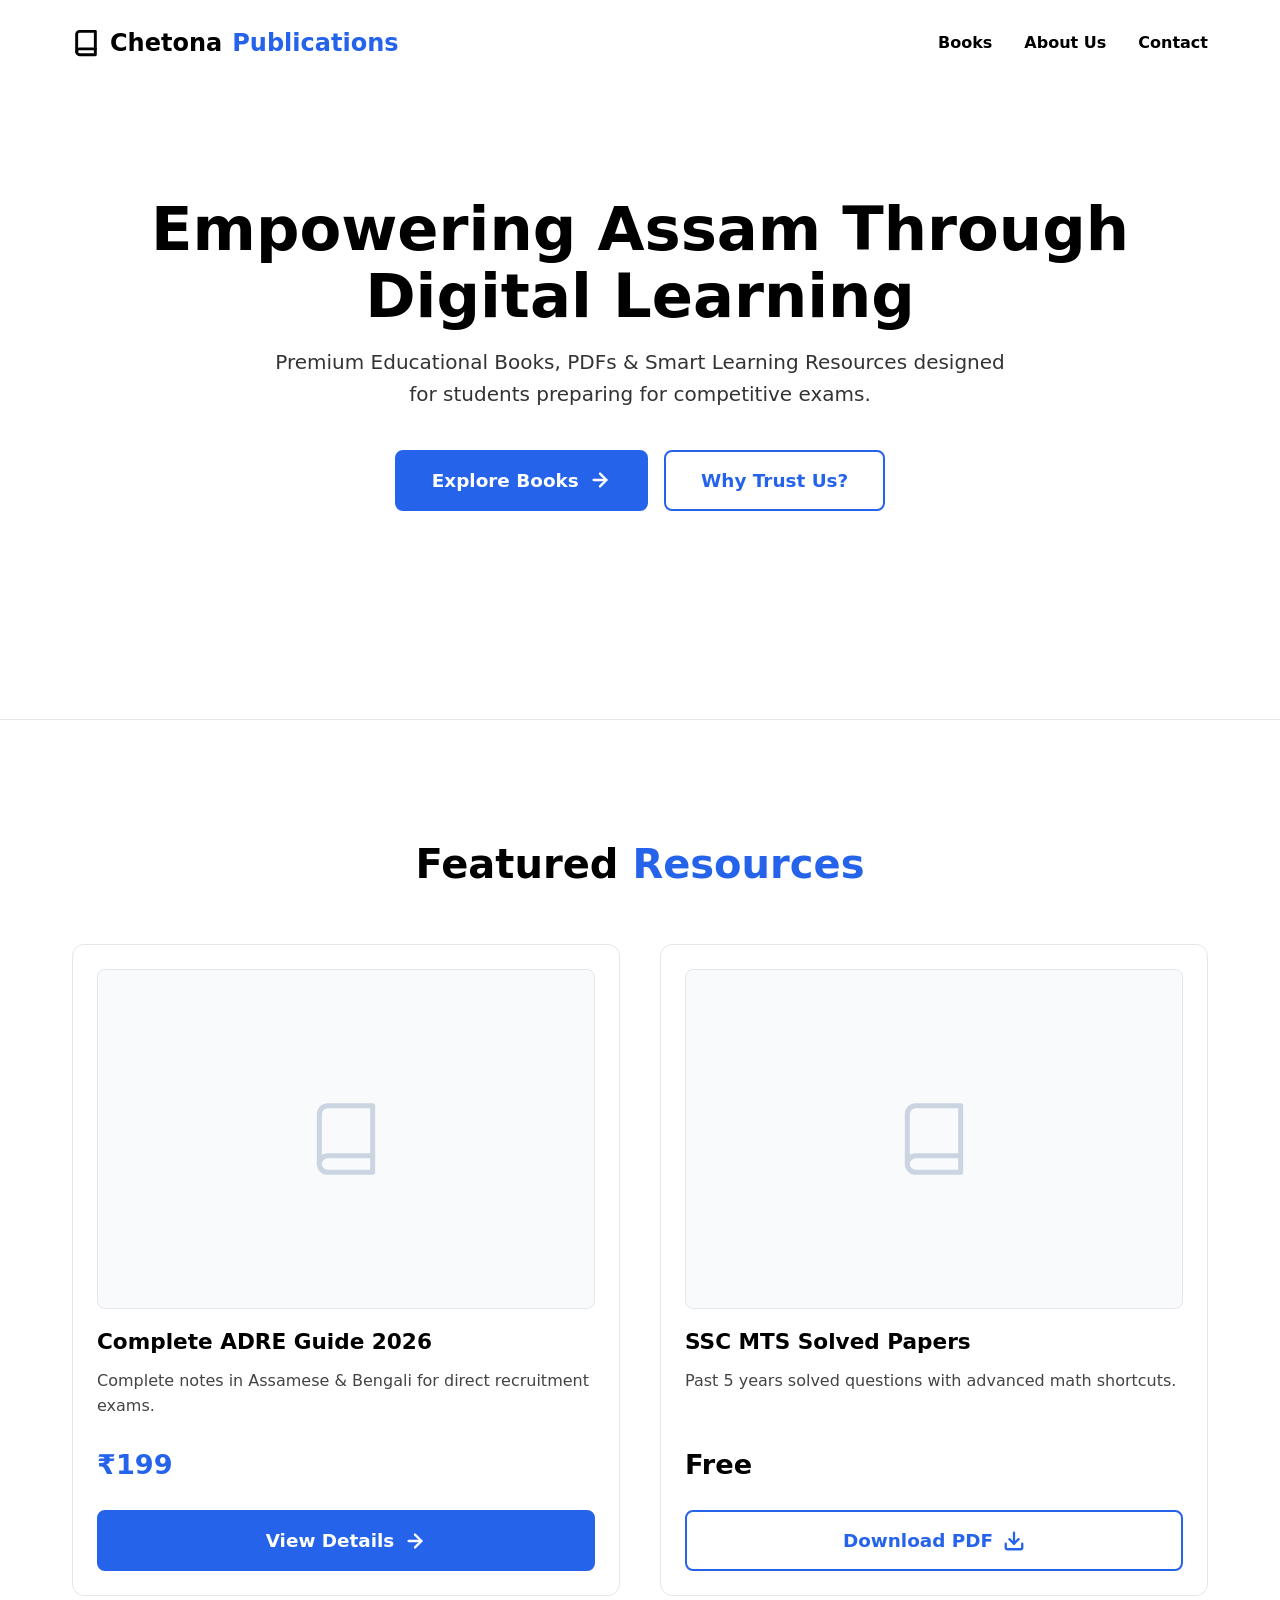
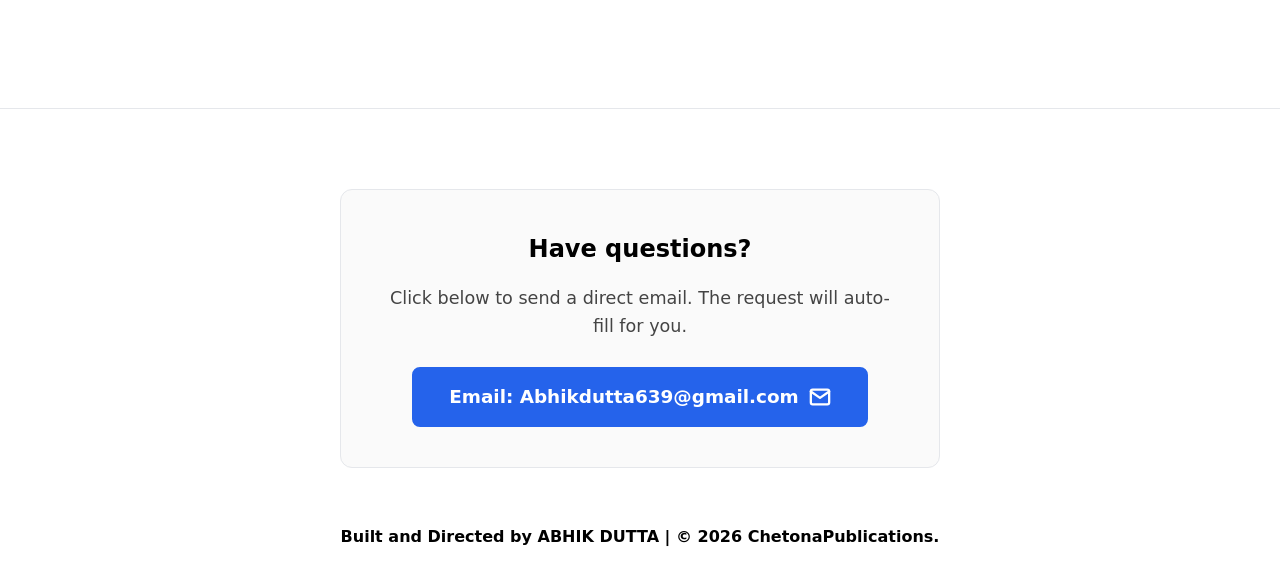
==== index.html @ 7fb5d4db "Update index.html" ====
<!DOCTYPE html>
<html lang="en">
<head>
    <meta charset="UTF-8">
    <meta name="viewport" content="width=device-width, initial-scale=1.0">
    <title>ChetonaPublications</title>
    <link rel="icon" type="image/png" href="Cp.png">
    <style>
        /* === STRICT 3-COLOR SYSTEM === */
        :root {
            --bg: #ffffff;           /* 1. Pure White Background */
            --text: #000000;         /* 2. Solid Black Text */
            --accent: #2563eb;       /* 3. Blue Accent */
            --accent-hover: #1d4ed8; /* Darker Blue for Hover */
        }

        /* === RESET & LAYOUT === */
        * { margin: 0; padding: 0; box-sizing: border-box; font-family: 'Segoe UI', system-ui, sans-serif; }
        body { background-color: var(--bg); color: var(--text); line-height: 1.6; }
        a { text-decoration: none; color: inherit; }
        .container { max-width: 1200px; margin: 0 auto; padding: 0 2rem; }

        /* === TYPOGRAPHY === */
        h1, h2, h3 { font-weight: 900; }
        .title { font-size: 2.5rem; text-align: center; margin-bottom: 3rem; }
        .title span { color: var(--accent); }

        /* === UPGRADED BUTTONS (Clicky & Smooth) === */
        .btn { 
            display: inline-flex; 
            align-items: center; 
            justify-content: center;
            gap: 10px; /* Space between text and SVG */
            padding: 0.85rem 2.2rem; 
            border-radius: 8px; 
            font-size: 1.15rem; /* BIG TEXT */
            font-weight: 800;   /* BOLD TEXT */
            cursor: pointer; 
            transition: all 0.2s cubic-bezier(0.4, 0, 0.2, 1); /* Smooth hover */
            text-align: center; 
            border: 2px solid var(--accent); 
        }
        
        .btn-primary { background-color: var(--accent); color: var(--bg); }
        .btn-primary:hover { background-color: var(--accent-hover); border-color: var(--accent-hover); box-shadow: 0 6px 12px rgba(37, 99, 235, 0.2); }
        
        .btn-outline { background-color: transparent; color: var(--accent); }
        .btn-outline:hover { background-color: var(--accent); color: var(--bg); box-shadow: 0 6px 12px rgba(37, 99, 235, 0.2); }

        /* The "Clicky" Effect - Button presses down when clicked */
        .btn:active { transform: scale(0.95); box-shadow: none; }

        /* Button SVGs */
        .btn svg { width: 22px; height: 22px; stroke: currentColor; fill: none; stroke-width: 2.5; stroke-linecap: round; stroke-linejoin: round; transition: transform 0.2s; }
        .btn:hover svg { transform: translateX(3px); } /* Tiny arrow bump on hover */

        /* === NAVBAR === */
        nav { position: fixed; width: 100%; top: 0; background: var(--bg); padding: 1.5rem 0; z-index: 100; transition: 0.3s; border-bottom: 1px solid transparent; }
        nav.scrolled { padding: 1rem 0; border-bottom: 1px solid #e5e7eb; }
        .nav-content { display: flex; justify-content: space-between; align-items: center; }
        .logo { font-size: 1.5rem; font-weight: 900; display: flex; align-items: center; gap: 10px; }
        .logo span { color: var(--accent); }
        .nav-links { display: flex; gap: 2rem; font-weight: 700; }
        .nav-links a:hover { color: var(--accent); }

        /* === SECTIONS === */
        section { padding: 7rem 0; }
        .hero { min-height: 80vh; display: flex; flex-direction: column; justify-content: center; text-align: center; border-bottom: 1px solid #e5e7eb; padding-top: 100px; }
        .hero h1 { font-size: 3.8rem; margin-bottom: 1rem; line-height: 1.1; }
        .hero p { font-size: 1.25rem; font-weight: 500; margin-bottom: 2.5rem; max-width: 750px; margin-inline: auto; color: #333; }

        /* === BOOKSTORE GRID & SMART COVERS === */
        .grid { display: grid; grid-template-columns: repeat(auto-fit, minmax(300px, 1fr)); gap: 2.5rem; }
        .book-card { border: 1px solid #e5e7eb; border-radius: 12px; padding: 1.5rem; text-align: left; transition: all 0.3s ease; display: flex; flex-direction: column; background: var(--bg);}
        .book-card:hover { border-color: var(--accent); transform: translateY(-6px); box-shadow: 0 12px 24px rgba(0,0,0,0.08); }
        
        .book-card h3 { font-size: 1.35rem; margin-top: 1rem; }
        .book-card p { font-size: 1rem; color: #444; font-weight: 500; margin-top: 0.5rem; flex-grow: 1; }
        .price { font-size: 1.7rem; font-weight: 900; margin: 1.5rem 0; color: var(--accent); }

        /* Smart Cover Box Logic */
        .cover-box { 
            height: 340px; 
            background: #f8fafc; 
            border: 1px solid #e5e7eb;
            border-radius: 8px; 
            position: relative; /* Crucial for overlapping */
            display: flex; 
            align-items: center; 
            justify-content: center; 
            overflow: hidden; 
        }
        /* The SVG placeholder sits permanently in the background */
        .fallback-svg { width: 80px; height: 80px; stroke: #cbd5e1; fill: none; stroke-width: 1.5; stroke-linecap: round; stroke-linejoin: round; }
        /* The actual image sits on top. If it errors out, the JS inline completely hides it, revealing the SVG */
        .cover-box img { 
            position: absolute; 
            top: 0; left: 0; 
            width: 100%; height: 100%; 
            object-fit: cover; 
            z-index: 2; 
        }

        /* === FOOTER / CONTACT === */
        footer { border-top: 1px solid #e5e7eb; padding: 5rem 0 2rem; text-align: center; }
        .contact-box { max-width: 600px; margin: 0 auto 3.5rem; padding: 2.5rem; border: 1px solid #e5e7eb; border-radius: 12px; background: #fafafa;}
        
        @media (max-width: 768px) {
            .nav-links { display: none; }
            .hero h1 { font-size: 2.8rem; }
            .cover-box { height: 280px; }
        }
    </style>
</head>
<body>

    <!-- NAVBAR -->
    <nav id="navbar">
        <div class="container nav-content">
            <a href="index.html" class="logo">
                <!-- SVG Logo -->
                <svg viewBox="0 0 24 24" fill="none" stroke="currentColor" stroke-width="2.5" stroke-linecap="round" stroke-linejoin="round" style="width: 28px; height: 28px;">
                    <path d="M4 19.5A2.5 2.5 0 0 1 6.5 17H20"/>
                    <path d="M6.5 2H20v20H6.5A2.5 2.5 0 0 1 4 19.5v-15A2.5 2.5 0 0 1 6.5 2z"/>
                </svg>
                Chetona<span>Publications</span>
            </a>
            <div class="nav-links">
                <a href="#books">Books</a>
                <a href="about.html">About Us</a>
                <a href="#contact">Contact</a>
            </div>
        </div>
    </nav>

    <!-- HERO SECTION -->
    <section class="hero">
        <div class="container">
            <h1>Empowering Assam Through <span>Digital Learning</span></h1>
            <p>Premium Educational Books, PDFs & Smart Learning Resources designed for students preparing for competitive exams.</p>
            <div style="display: flex; gap: 1rem; justify-content: center; flex-wrap: wrap;">
                <a href="#books" class="btn btn-primary">
                    Explore Books
                    <svg viewBox="0 0 24 24"><line x1="5" y1="12" x2="19" y2="12"/><polyline points="12 5 19 12 12 19"/></svg>
                </a>
                <a href="about.html" class="btn btn-outline">
                    Why Trust Us?
                </a>
            </div>
        </div>
    </section>

    <!-- BOOKSTORE SECTION -->
    <section id="books">
        <div class="container">
            <h2 class="title">Featured <span>Resources</span></h2>
            <div class="grid">
                
                <!-- ========================================== -->
                <!-- START: BOOK CARD 1 (PAID BOOK)             -->
                <!-- ========================================== -->
                <div class="book-card">
                    <!-- SMART COVER BOX -->
                    <div class="cover-box">
                        <!-- Fallback SVG (Always stays in background) -->
                        <svg class="fallback-svg" viewBox="0 0 24 24">
                            <path d="M4 19.5A2.5 2.5 0 0 1 6.5 17H20"/>
                            <path d="M6.5 2H20v20H6.5A2.5 2.5 0 0 1 4 19.5v-15A2.5 2.5 0 0 1 6.5 2z"/>
                        </svg>
                        <!-- Actual Image (If book1.jpg is missing, 'onerror' hides the img tag instantly) -->
                        <img src="book1.jpg" alt="ADRE Guide Cover" onerror="this.style.display='none'">
                    </div>
                    
                    <h3>Complete ADRE Guide 2026</h3>
                    <p>Complete notes in Assamese & Bengali for direct recruitment exams.</p>
                    <div class="price">₹199</div>
                    
                    <a href="book1.html" class="btn btn-primary" style="width: 100%;">
                        View Details
                        <svg viewBox="0 0 24 24"><line x1="5" y1="12" x2="19" y2="12"/><polyline points="12 5 19 12 12 19"/></svg>
                    </a>
                </div>
                <!-- END: BOOK CARD 1 -->
                <!-- ========================================== -->

                <!-- ========================================== -->
                <!-- START: BOOK CARD 2 (FREE BOOK)             -->
                <!-- ========================================== -->
                <div class="book-card">
                    <!-- SMART COVER BOX -->
                    <div class="cover-box">
                        <!-- Fallback SVG -->
                        <svg class="fallback-svg" viewBox="0 0 24 24">
                            <path d="M4 19.5A2.5 2.5 0 0 1 6.5 17H20"/>
                            <path d="M6.5 2H20v20H6.5A2.5 2.5 0 0 1 4 19.5v-15A2.5 2.5 0 0 1 6.5 2z"/>
                        </svg>
                        <!-- Actual Image -->
                        <img src="book2.jpg" alt="SSC MTS Cover" onerror="this.style.display='none'">
                    </div>
                    
                    <h3>SSC MTS Solved Papers</h3>
                    <p>Past 5 years solved questions with advanced math shortcuts.</p>
                    <div class="price" style="color: var(--text);">Free</div>
                    
                    <a href="my-free-book.pdf" download class="btn btn-outline" style="width: 100%;">
                        Download PDF
                        <!-- Download Arrow SVG -->
                        <svg viewBox="0 0 24 24"><path d="M21 15v4a2 2 0 0 1-2 2H5a2 2 0 0 1-2-2v-4"/><polyline points="7 10 12 15 17 10"/><line x1="12" y1="15" x2="12" y2="3"/></svg>
                    </a>
                </div>
                <!-- END: BOOK CARD 2 -->
                <!-- ========================================== -->

            </div>
        </div>
    </section>

    <!-- FOOTER & CONTACT SECTION -->
    <footer id="contact">
        <div class="container">
            <div class="contact-box">
                <h2>Have questions?</h2>
                <p style="margin: 1rem 0; font-size: 1.1rem; color: #444;">Click below to send a direct email. The request will auto-fill for you.</p>
                <a href="mailto:Abhikdutta639@gmail.com?subject=Book%20Inquiry%20-%20ChetonaPublications&body=Hello%20Abhik%20Dutta,%0D%0A%0D%0AI%20am%20reaching%20out%20regarding%20your%20educational%20books.%0D%0A%0D%0AMy%20question%20is:%20" class="btn btn-primary" style="margin-top: 10px;">
                    Email: Abhikdutta639@gmail.com
                    <!-- Mail SVG -->
                    <svg viewBox="0 0 24 24"><path d="M4 4h16c1.1 0 2 .9 2 2v12c0 1.1-.9 2-2 2H4c-1.1 0-2-.9-2-2V6c0-1.1.9-2 2-2z"/><polyline points="22,6 12,13 2,6"/></svg>
                </a>
            </div>
            <p style="font-weight: 700;">Built and Directed by ABHIK DUTTA | &copy; 2026 ChetonaPublications.</p>
        </div>
    </footer>

    <!-- LIGHTWEIGHT SCRIPT -->
    <script>
        // Smooth Navbar Shadow on Scroll
        window.addEventListener('scroll', () => {
            document.getElementById('navbar').classList.toggle('scrolled', window.scrollY > 10);
        });

        // Smooth Scroll for Internal Anchor Links (e.g., #books, #contact)
        document.querySelectorAll('a[href^="#"]').forEach(anchor => {
            anchor.addEventListener('click', function (e) {
                e.preventDefault();
                const target = document.querySelector(this.getAttribute('href'));
                if(target) {
                    target.scrollIntoView({ behavior: 'smooth' });
                }
            });
        });
    </script>
</body>
</html>
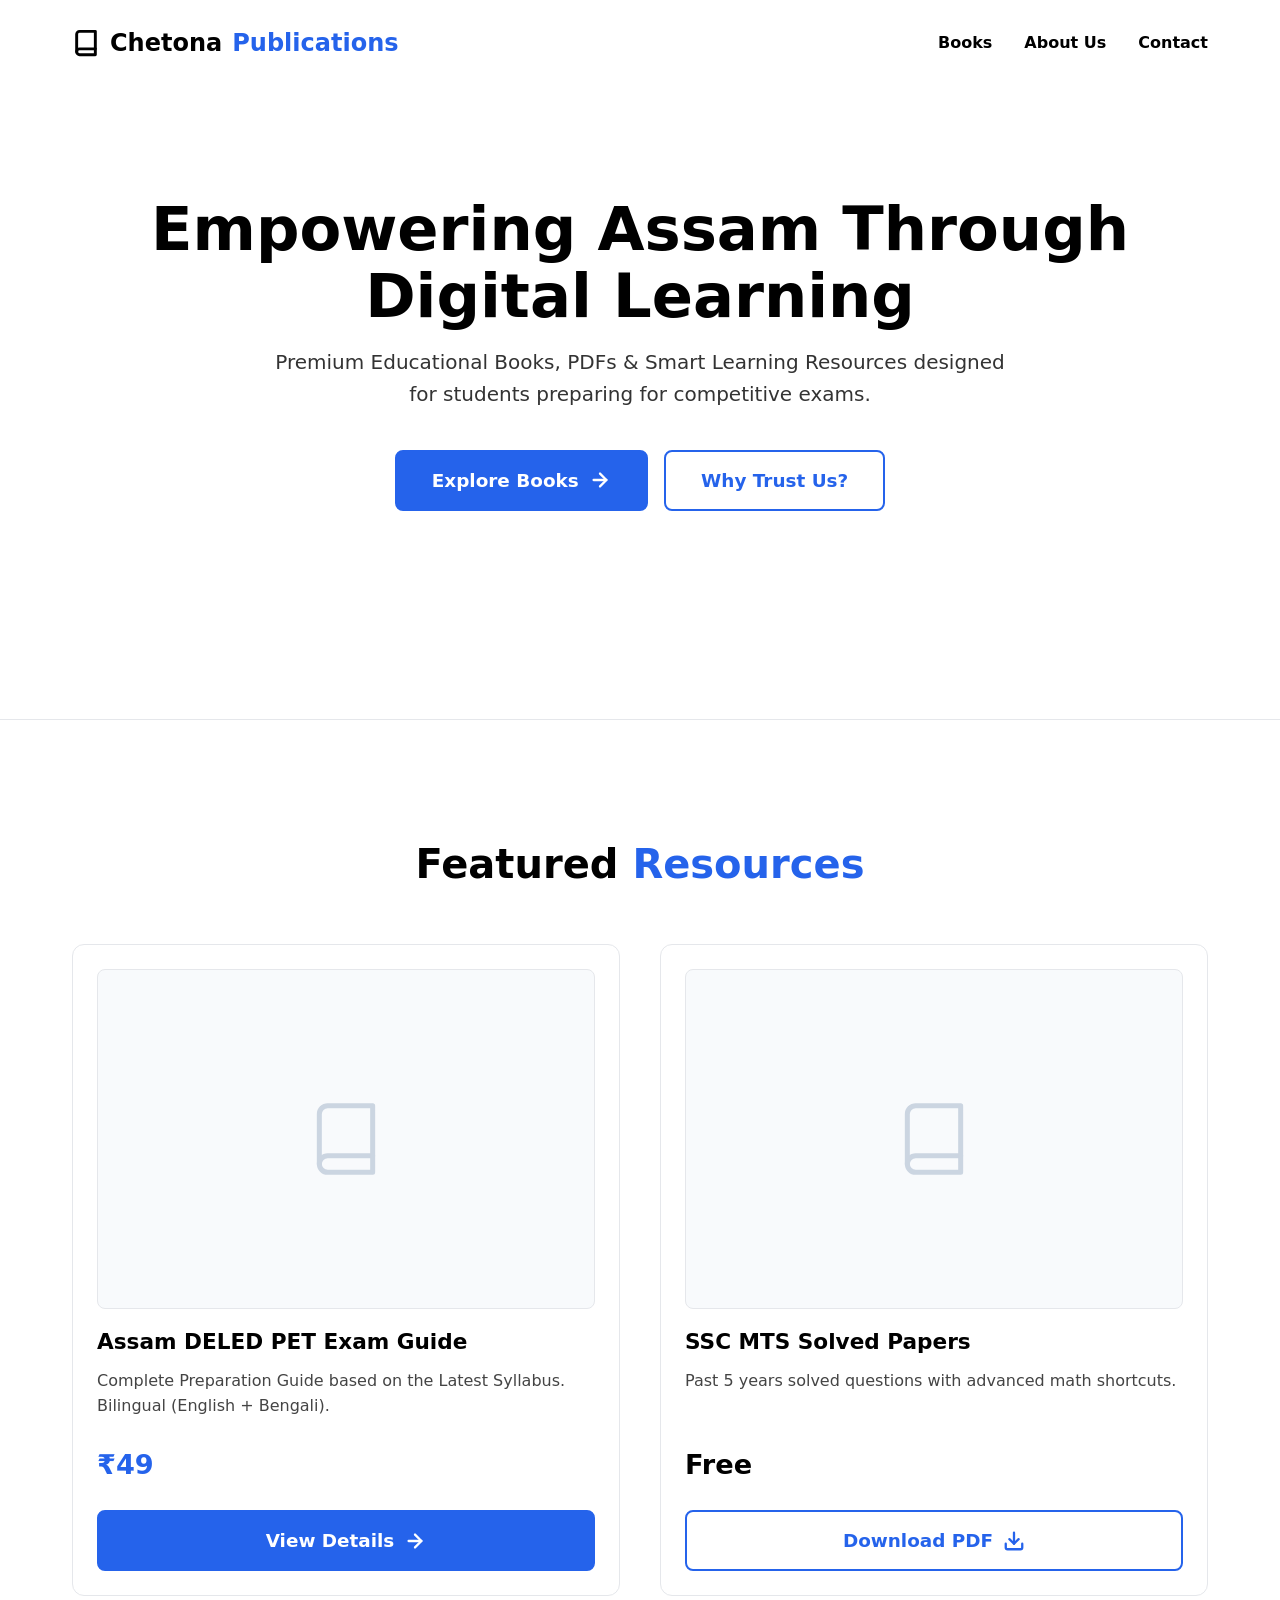
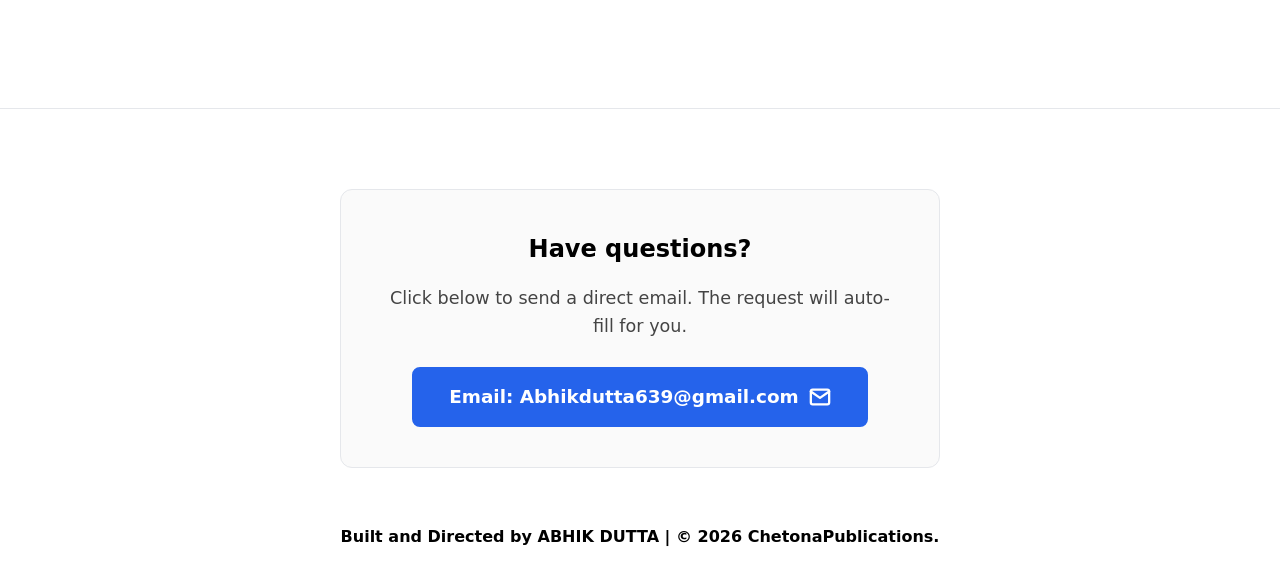
==== commit a2473590: "Update index.html" ====
--- a/index.html
+++ b/index.html
@@ -16,8 +16,18 @@
 
         /* === RESET & LAYOUT === */
         * { margin: 0; padding: 0; box-sizing: border-box; font-family: 'Segoe UI', system-ui, sans-serif; }
-        body { background-color: var(--bg); color: var(--text); line-height: 1.6; }
-        a { text-decoration: none; color: inherit; }
+        
+        /* IMPROVEMENT 1: Prevent text selection/copying across the site */
+        body { 
+            background-color: var(--bg); 
+            color: var(--text); 
+            line-height: 1.6; 
+            -webkit-user-select: none; /* Safari */
+            -ms-user-select: none; /* IE 10 and IE 11 */
+            user-select: none; /* Standard syntax */
+        }
+        
+        a { text-decoration: none; color: inherit; display: block; }
         .container { max-width: 1200px; margin: 0 auto; padding: 0 2rem; }
 
         /* === TYPOGRAPHY === */
@@ -61,6 +71,7 @@
         .logo { font-size: 1.5rem; font-weight: 900; display: flex; align-items: center; gap: 10px; }
         .logo span { color: var(--accent); }
         .nav-links { display: flex; gap: 2rem; font-weight: 700; }
+        .nav-links a { display: inline; } /* Keep navbar links inline */
         .nav-links a:hover { color: var(--accent); }
 
         /* === SECTIONS === */
@@ -71,7 +82,20 @@
 
         /* === BOOKSTORE GRID & SMART COVERS === */
         .grid { display: grid; grid-template-columns: repeat(auto-fit, minmax(300px, 1fr)); gap: 2.5rem; }
-        .book-card { border: 1px solid #e5e7eb; border-radius: 12px; padding: 1.5rem; text-align: left; transition: all 0.3s ease; display: flex; flex-direction: column; background: var(--bg);}
+        
+        /* IMPROVEMENT 2: Make the whole card act like a button */
+        .book-card { 
+            border: 1px solid #e5e7eb; 
+            border-radius: 12px; 
+            padding: 1.5rem; 
+            text-align: left; 
+            transition: all 0.3s ease; 
+            display: flex; 
+            flex-direction: column; 
+            background: var(--bg);
+            cursor: pointer;
+            height: 100%; /* Ensure cards stretch equally */
+        }
         .book-card:hover { border-color: var(--accent); transform: translateY(-6px); box-shadow: 0 12px 24px rgba(0,0,0,0.08); }
         
         .book-card h3 { font-size: 1.35rem; margin-top: 1rem; }
@@ -92,13 +116,15 @@
         }
         /* The SVG placeholder sits permanently in the background */
         .fallback-svg { width: 80px; height: 80px; stroke: #cbd5e1; fill: none; stroke-width: 1.5; stroke-linecap: round; stroke-linejoin: round; }
-        /* The actual image sits on top. If it errors out, the JS inline completely hides it, revealing the SVG */
+        
+        /* IMPROVEMENT 3: Force fit book cover (object-fit contain + padding) */
         .cover-box img { 
             position: absolute; 
             top: 0; left: 0; 
             width: 100%; height: 100%; 
-            object-fit: cover; 
-            z-index: 2; 
+            object-fit: contain; 
+            z-index: 2;
+            padding: 1.5rem; 
         }
 
         /* === FOOTER / CONTACT === */
@@ -114,11 +140,9 @@
 </head>
 <body>
 
-    <!-- NAVBAR -->
     <nav id="navbar">
         <div class="container nav-content">
-            <a href="index.html" class="logo">
-                <!-- SVG Logo -->
+            <a href="index.html" class="logo" style="display: inline-flex;">
                 <svg viewBox="0 0 24 24" fill="none" stroke="currentColor" stroke-width="2.5" stroke-linecap="round" stroke-linejoin="round" style="width: 28px; height: 28px;">
                     <path d="M4 19.5A2.5 2.5 0 0 1 6.5 17H20"/>
                     <path d="M6.5 2H20v20H6.5A2.5 2.5 0 0 1 4 19.5v-15A2.5 2.5 0 0 1 6.5 2z"/>
@@ -133,68 +157,51 @@
         </div>
     </nav>
 
-    <!-- HERO SECTION -->
     <section class="hero">
         <div class="container">
             <h1>Empowering Assam Through <span>Digital Learning</span></h1>
             <p>Premium Educational Books, PDFs & Smart Learning Resources designed for students preparing for competitive exams.</p>
             <div style="display: flex; gap: 1rem; justify-content: center; flex-wrap: wrap;">
-                <a href="#books" class="btn btn-primary">
+                <a href="#books" class="btn btn-primary" style="display: inline-flex;">
                     Explore Books
                     <svg viewBox="0 0 24 24"><line x1="5" y1="12" x2="19" y2="12"/><polyline points="12 5 19 12 12 19"/></svg>
                 </a>
-                <a href="about.html" class="btn btn-outline">
+                <a href="about.html" class="btn btn-outline" style="display: inline-flex;">
                     Why Trust Us?
                 </a>
             </div>
         </div>
     </section>
 
-    <!-- BOOKSTORE SECTION -->
     <section id="books">
         <div class="container">
             <h2 class="title">Featured <span>Resources</span></h2>
             <div class="grid">
                 
-                <!-- ========================================== -->
-                <!-- START: BOOK CARD 1 (PAID BOOK)             -->
-                <!-- ========================================== -->
-                <div class="book-card">
-                    <!-- SMART COVER BOX -->
+                <a href="book1.html" class="book-card">
                     <div class="cover-box">
-                        <!-- Fallback SVG (Always stays in background) -->
                         <svg class="fallback-svg" viewBox="0 0 24 24">
                             <path d="M4 19.5A2.5 2.5 0 0 1 6.5 17H20"/>
                             <path d="M6.5 2H20v20H6.5A2.5 2.5 0 0 1 4 19.5v-15A2.5 2.5 0 0 1 6.5 2z"/>
                         </svg>
-                        <!-- Actual Image (If book1.jpg is missing, 'onerror' hides the img tag instantly) -->
-                        <img src="book1.jpg" alt="ADRE Guide Cover" onerror="this.style.display='none'">
-                    </div>
-                    
-                    <h3>Complete ADRE Guide 2026</h3>
-                    <p>Complete notes in Assamese & Bengali for direct recruitment exams.</p>
-                    <div class="price">₹199</div>
-                    
-                    <a href="book1.html" class="btn btn-primary" style="width: 100%;">
+                        <img src="ChatGPT Image May 28, 2026, 11_32_26 AM.png" alt="DELED PET Guide Cover" onerror="this.style.display='none'">
+                    </div>
+                    
+                    <h3>Assam DELED PET Exam Guide</h3>
+                    <p>Complete Preparation Guide based on the Latest Syllabus. Bilingual (English + Bengali).</p>
+                    <div class="price">₹49</div>
+                    
+                    <div class="btn btn-primary" style="width: 100%;">
                         View Details
                         <svg viewBox="0 0 24 24"><line x1="5" y1="12" x2="19" y2="12"/><polyline points="12 5 19 12 12 19"/></svg>
-                    </a>
-                </div>
-                <!-- END: BOOK CARD 1 -->
-                <!-- ========================================== -->
-
-                <!-- ========================================== -->
-                <!-- START: BOOK CARD 2 (FREE BOOK)             -->
-                <!-- ========================================== -->
-                <div class="book-card">
-                    <!-- SMART COVER BOX -->
+                    </div>
+                </a>
+                <a href="my-free-book.pdf" download class="book-card">
                     <div class="cover-box">
-                        <!-- Fallback SVG -->
                         <svg class="fallback-svg" viewBox="0 0 24 24">
                             <path d="M4 19.5A2.5 2.5 0 0 1 6.5 17H20"/>
                             <path d="M6.5 2H20v20H6.5A2.5 2.5 0 0 1 4 19.5v-15A2.5 2.5 0 0 1 6.5 2z"/>
                         </svg>
-                        <!-- Actual Image -->
                         <img src="book2.jpg" alt="SSC MTS Cover" onerror="this.style.display='none'">
                     </div>
                     
@@ -202,28 +209,22 @@
                     <p>Past 5 years solved questions with advanced math shortcuts.</p>
                     <div class="price" style="color: var(--text);">Free</div>
                     
-                    <a href="my-free-book.pdf" download class="btn btn-outline" style="width: 100%;">
+                    <div class="btn btn-outline" style="width: 100%;">
                         Download PDF
-                        <!-- Download Arrow SVG -->
                         <svg viewBox="0 0 24 24"><path d="M21 15v4a2 2 0 0 1-2 2H5a2 2 0 0 1-2-2v-4"/><polyline points="7 10 12 15 17 10"/><line x1="12" y1="15" x2="12" y2="3"/></svg>
-                    </a>
+                    </div>
+                </a>
                 </div>
-                <!-- END: BOOK CARD 2 -->
-                <!-- ========================================== -->
-
-            </div>
         </div>
     </section>
 
-    <!-- FOOTER & CONTACT SECTION -->
     <footer id="contact">
         <div class="container">
             <div class="contact-box">
                 <h2>Have questions?</h2>
                 <p style="margin: 1rem 0; font-size: 1.1rem; color: #444;">Click below to send a direct email. The request will auto-fill for you.</p>
-                <a href="mailto:Abhikdutta639@gmail.com?subject=Book%20Inquiry%20-%20ChetonaPublications&body=Hello%20Abhik%20Dutta,%0D%0A%0D%0AI%20am%20reaching%20out%20regarding%20your%20educational%20books.%0D%0A%0D%0AMy%20question%20is:%20" class="btn btn-primary" style="margin-top: 10px;">
+                <a href="mailto:Abhikdutta639@gmail.com?subject=Book%20Inquiry%20-%20ChetonaPublications&body=Hello%20Abhik%20Dutta,%0D%0A%0D%0AI%20am%20reaching%20out%20regarding%20your%20educational%20books.%0D%0A%0D%0AMy%20question%20is:%20" class="btn btn-primary" style="margin-top: 10px; display: inline-flex;">
                     Email: Abhikdutta639@gmail.com
-                    <!-- Mail SVG -->
                     <svg viewBox="0 0 24 24"><path d="M4 4h16c1.1 0 2 .9 2 2v12c0 1.1-.9 2-2 2H4c-1.1 0-2-.9-2-2V6c0-1.1.9-2 2-2z"/><polyline points="22,6 12,13 2,6"/></svg>
                 </a>
             </div>
@@ -231,7 +232,6 @@
         </div>
     </footer>
 
-    <!-- LIGHTWEIGHT SCRIPT -->
     <script>
         // Smooth Navbar Shadow on Scroll
         window.addEventListener('scroll', () => {
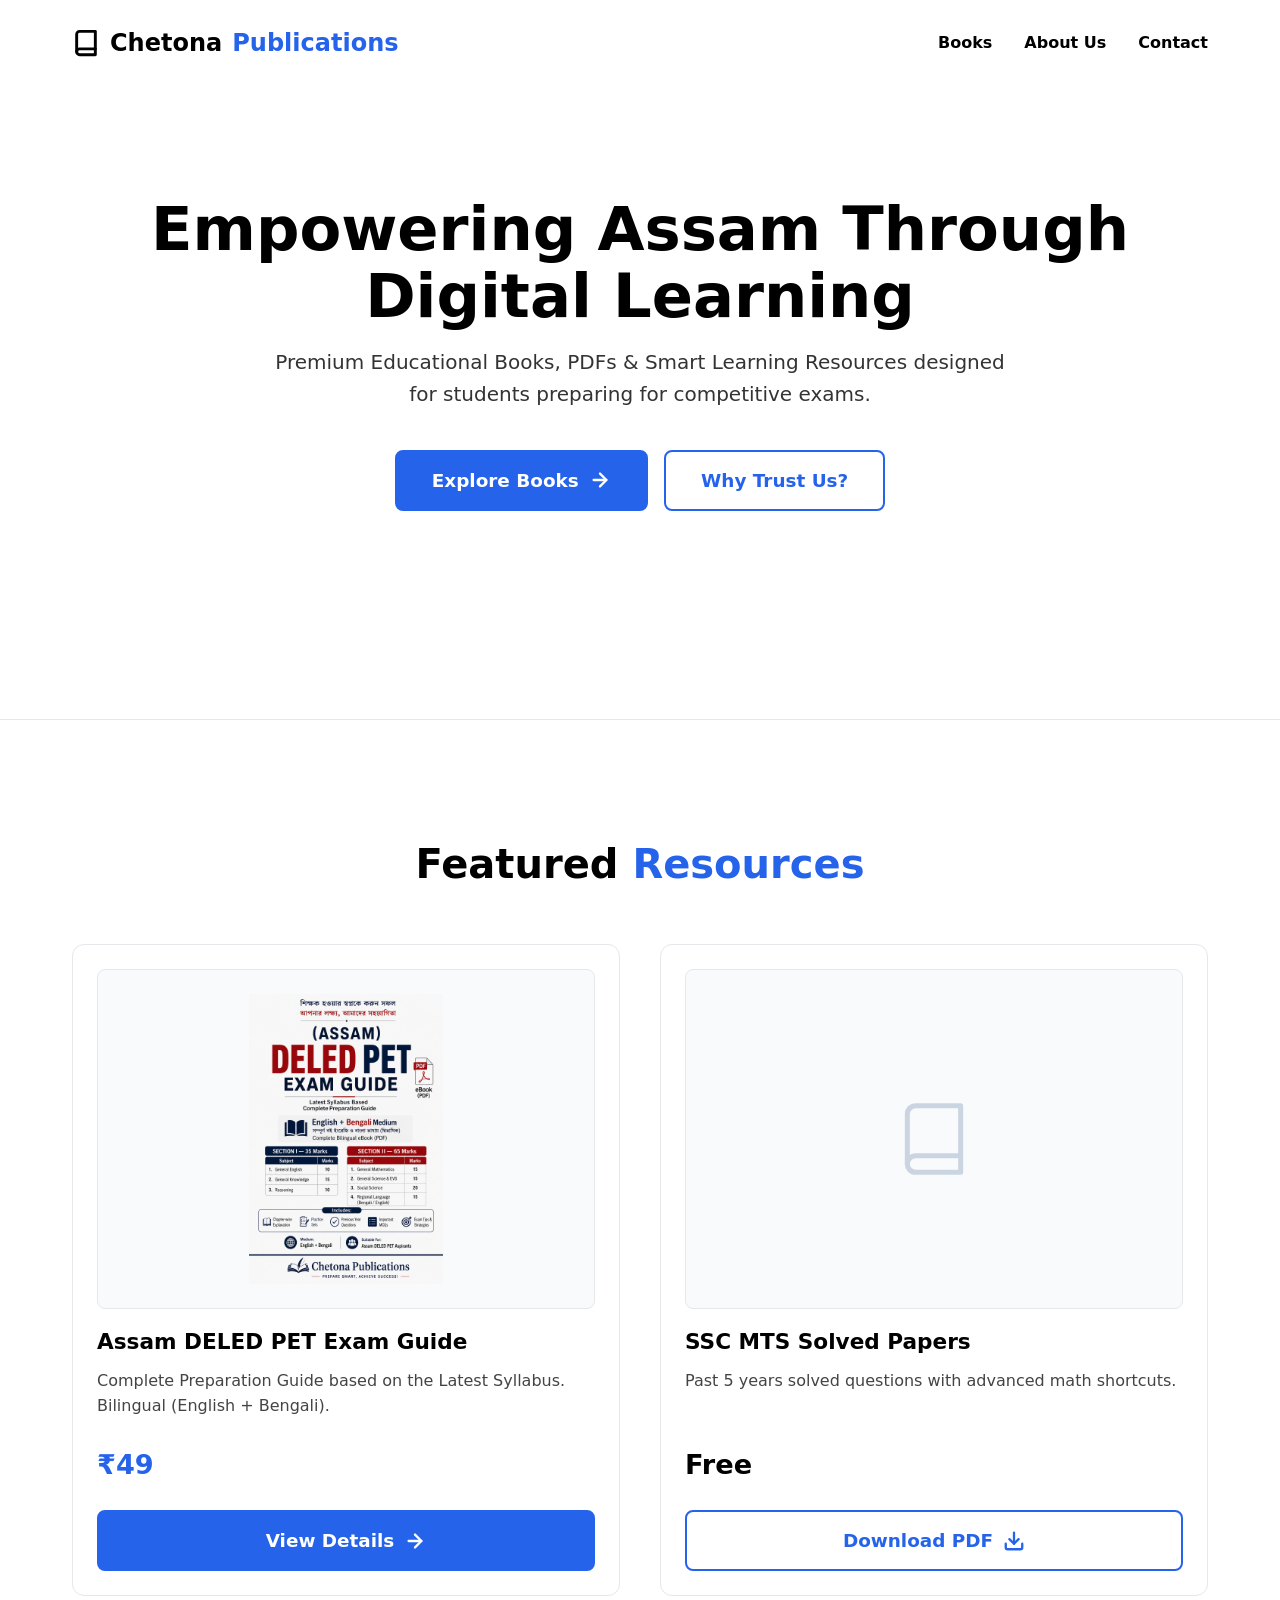
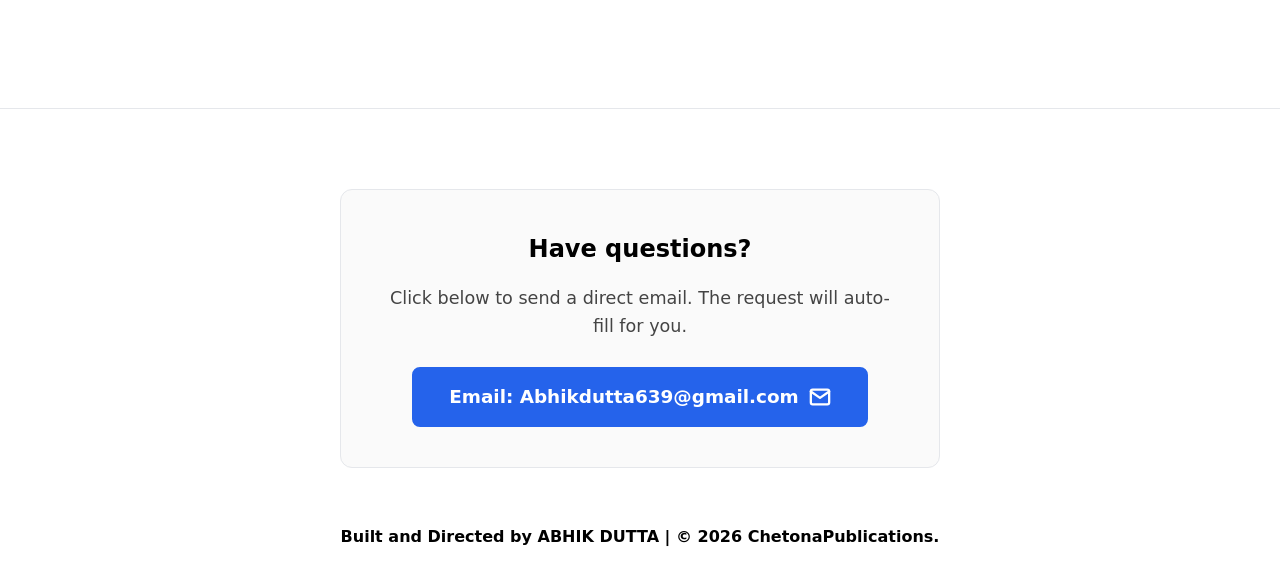
==== commit 81909417: "Update index.html" ====
--- a/index.html
+++ b/index.html
@@ -184,7 +184,7 @@
                             <path d="M4 19.5A2.5 2.5 0 0 1 6.5 17H20"/>
                             <path d="M6.5 2H20v20H6.5A2.5 2.5 0 0 1 4 19.5v-15A2.5 2.5 0 0 1 6.5 2z"/>
                         </svg>
-                        <img src="ChatGPT Image May 28, 2026, 11_32_26 AM.png" alt="DELED PET Guide Cover" onerror="this.style.display='none'">
+                        <img src="book1.jpg" alt="DELED PET Guide Cover" onerror="this.style.display='none'">
                     </div>
                     
                     <h3>Assam DELED PET Exam Guide</h3>
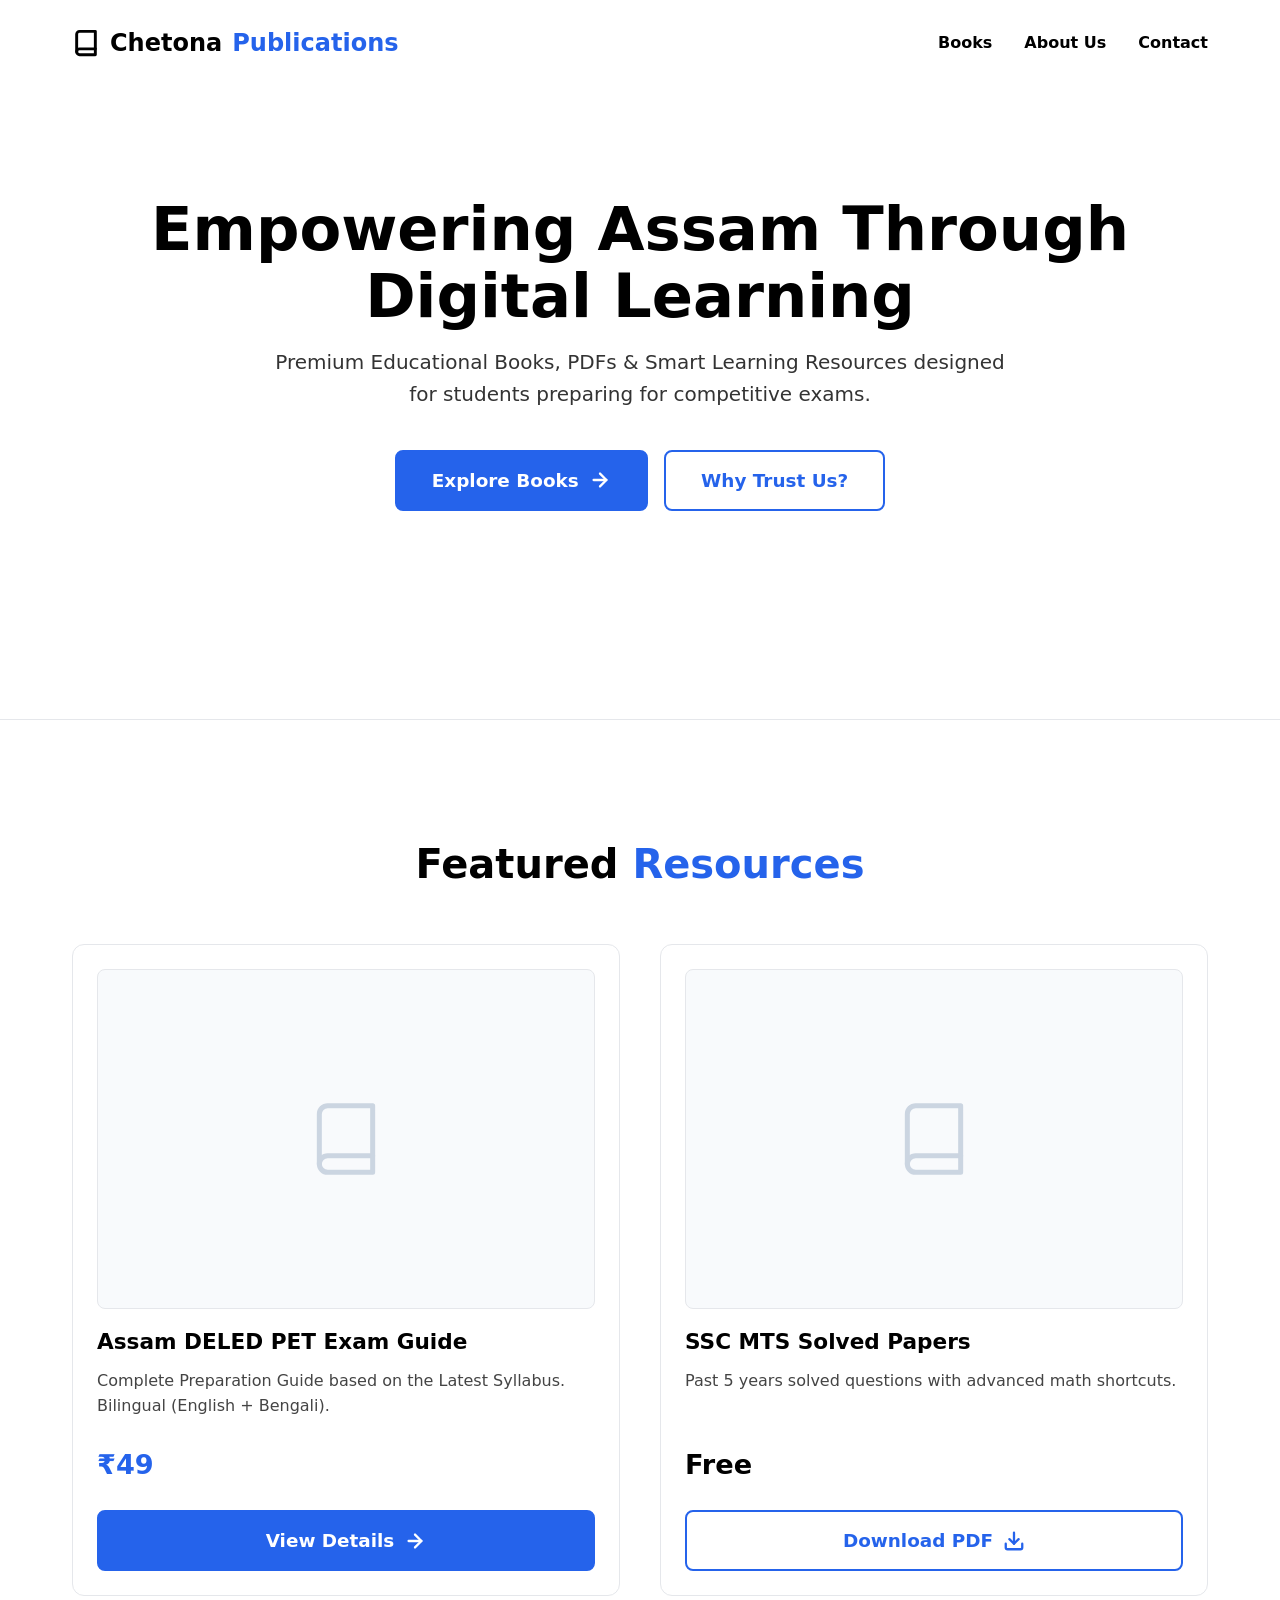
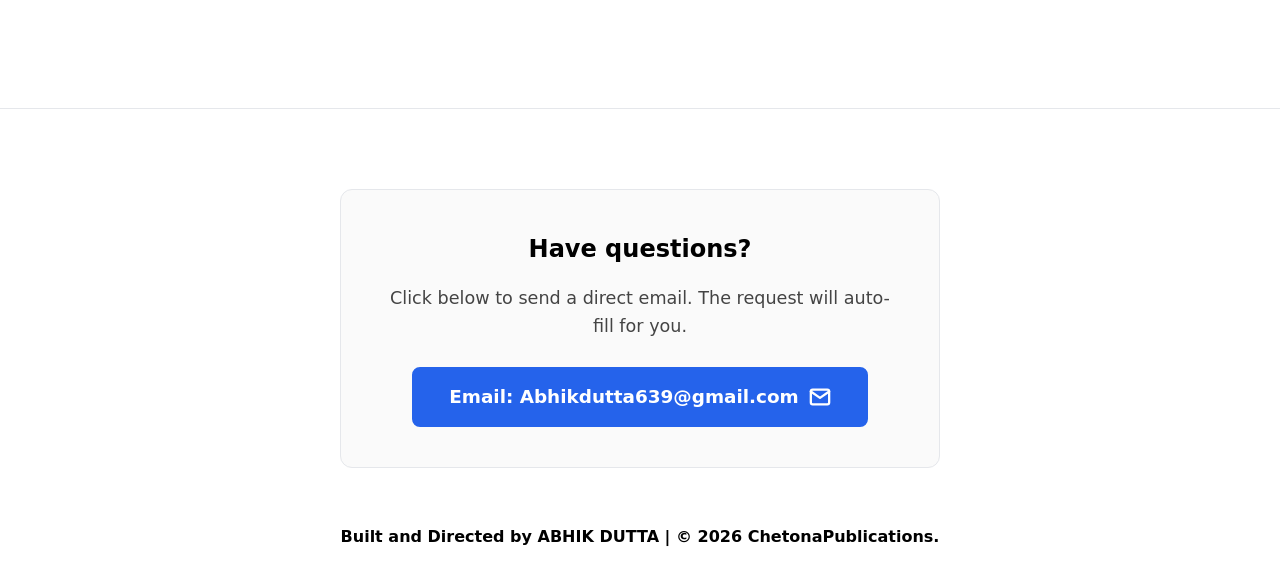
==== commit eeeccc42: "Update index.html" ====
--- a/index.html
+++ b/index.html
@@ -129,12 +129,34 @@
 
         /* === FOOTER / CONTACT === */
         footer { border-top: 1px solid #e5e7eb; padding: 5rem 0 2rem; text-align: center; }
-        .contact-box { max-width: 600px; margin: 0 auto 3.5rem; padding: 2.5rem; border: 1px solid #e5e7eb; border-radius: 12px; background: #fafafa;}
-        
+        
+        /* FIXED CONTACT BOX SIZING */
+        .contact-box { 
+            max-width: 600px; 
+            margin: 0 auto 3.5rem; 
+            padding: 2.5rem; 
+            border: 1px solid #e5e7eb; 
+            border-radius: 12px; 
+            background: #fafafa;
+            width: 100%; 
+            box-sizing: border-box; /* Forces padding inside width */
+        }
+        
+        .contact-box a.btn {
+            box-sizing: border-box; /* Fixes email button overflow */
+        }
+        
+        /* === MOBILE RESPONSIVENESS === */
         @media (max-width: 768px) {
             .nav-links { display: none; }
             .hero h1 { font-size: 2.8rem; }
             .cover-box { height: 280px; }
+        }
+
+        @media (max-width: 600px) {
+            .container { padding: 0 1.5rem; }
+            .contact-box { padding: 2rem 1rem; }
+            .contact-box .btn { width: 100%; font-size: 1rem; }
         }
     </style>
 </head>
@@ -184,7 +206,7 @@
                             <path d="M4 19.5A2.5 2.5 0 0 1 6.5 17H20"/>
                             <path d="M6.5 2H20v20H6.5A2.5 2.5 0 0 1 4 19.5v-15A2.5 2.5 0 0 1 6.5 2z"/>
                         </svg>
-                        <img src="book1.jpg" alt="DELED PET Guide Cover" onerror="this.style.display='none'">
+                        <img src="ChatGPT Image May 28, 2026, 11_32_26 AM.png" alt="DELED PET Guide Cover" onerror="this.style.display='none'">
                     </div>
                     
                     <h3>Assam DELED PET Exam Guide</h3>
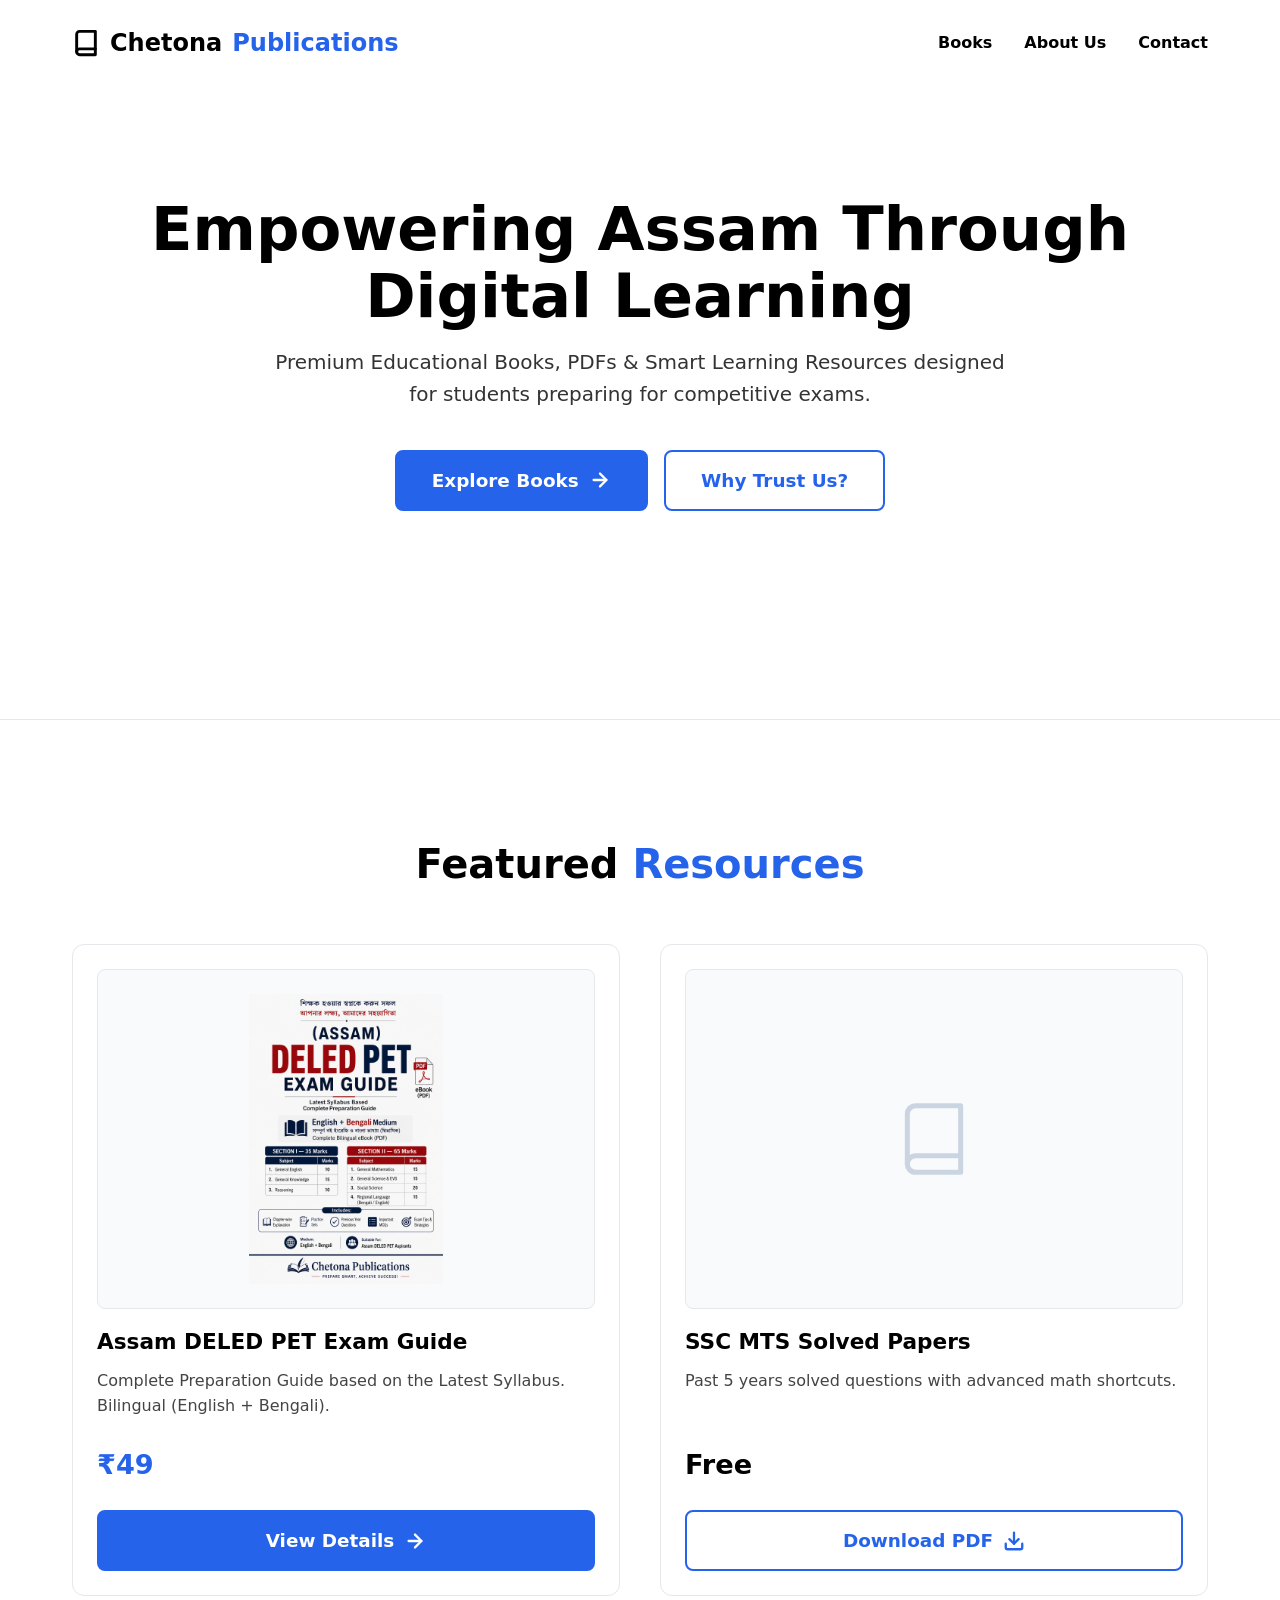
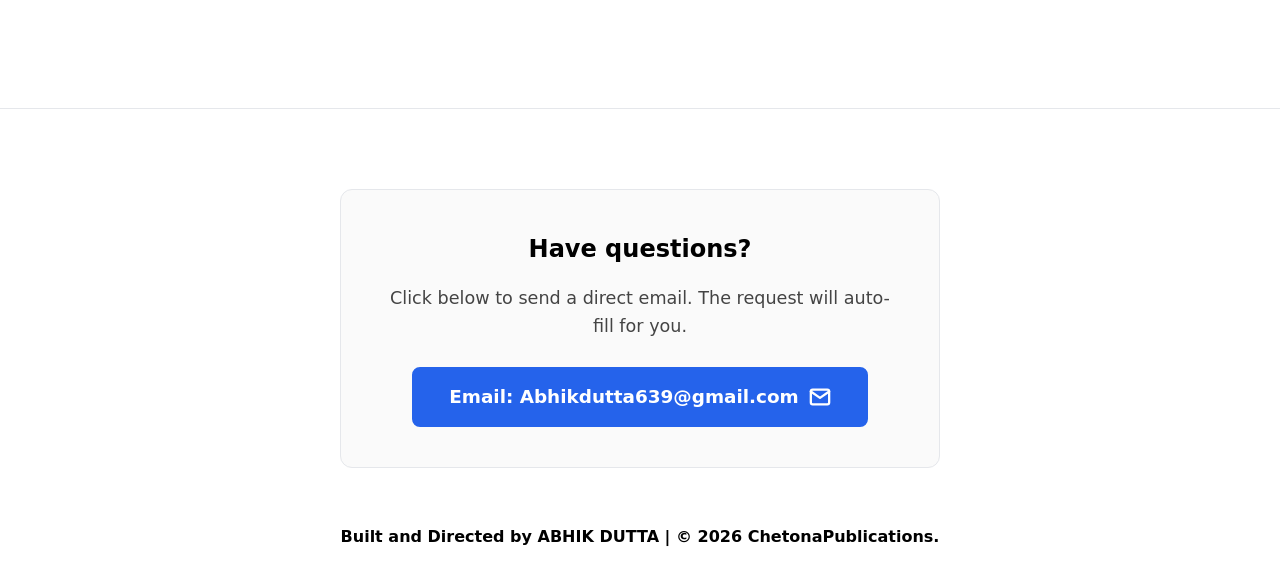
==== commit 069a9e76: "Update index.html" ====
--- a/index.html
+++ b/index.html
@@ -206,7 +206,7 @@
                             <path d="M4 19.5A2.5 2.5 0 0 1 6.5 17H20"/>
                             <path d="M6.5 2H20v20H6.5A2.5 2.5 0 0 1 4 19.5v-15A2.5 2.5 0 0 1 6.5 2z"/>
                         </svg>
-                        <img src="ChatGPT Image May 28, 2026, 11_32_26 AM.png" alt="DELED PET Guide Cover" onerror="this.style.display='none'">
+                        <img src="book1.jpg" alt="DELED PET Guide Cover" onerror="this.style.display='none'">
                     </div>
                     
                     <h3>Assam DELED PET Exam Guide</h3>
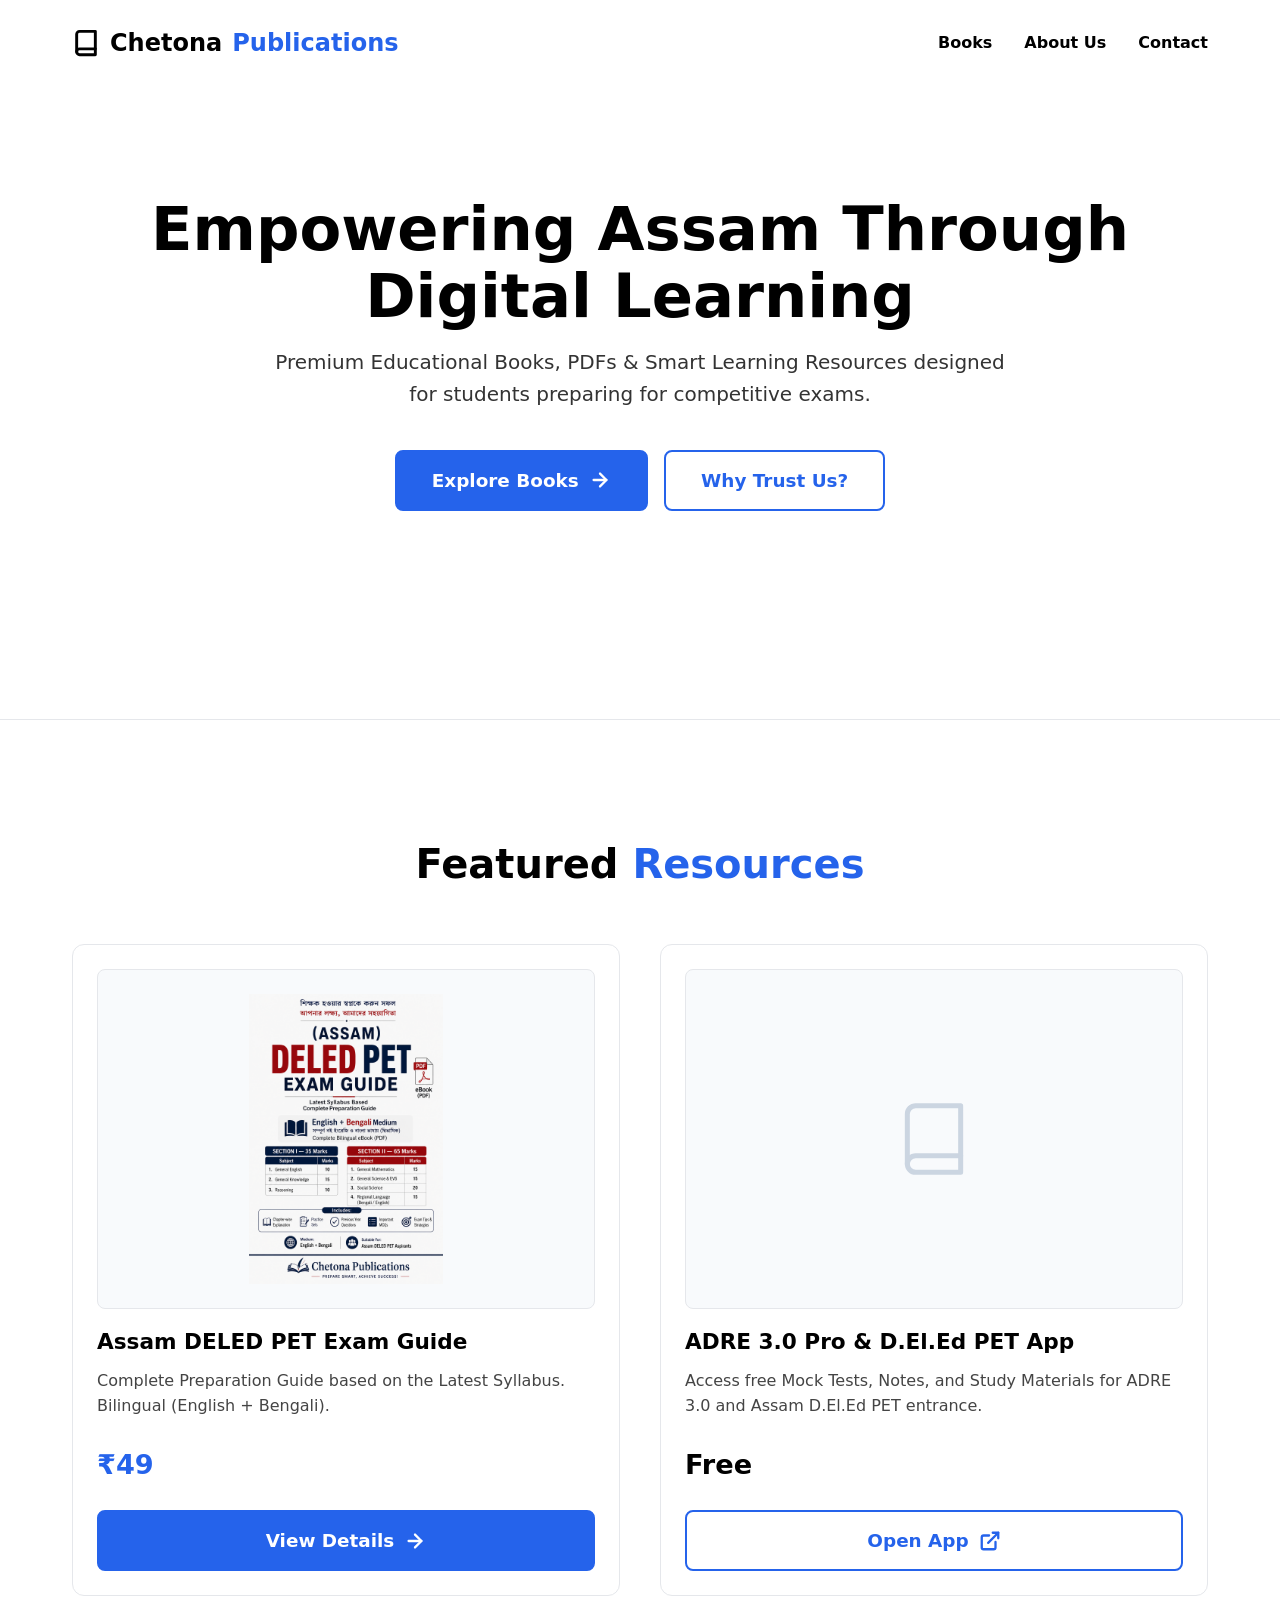
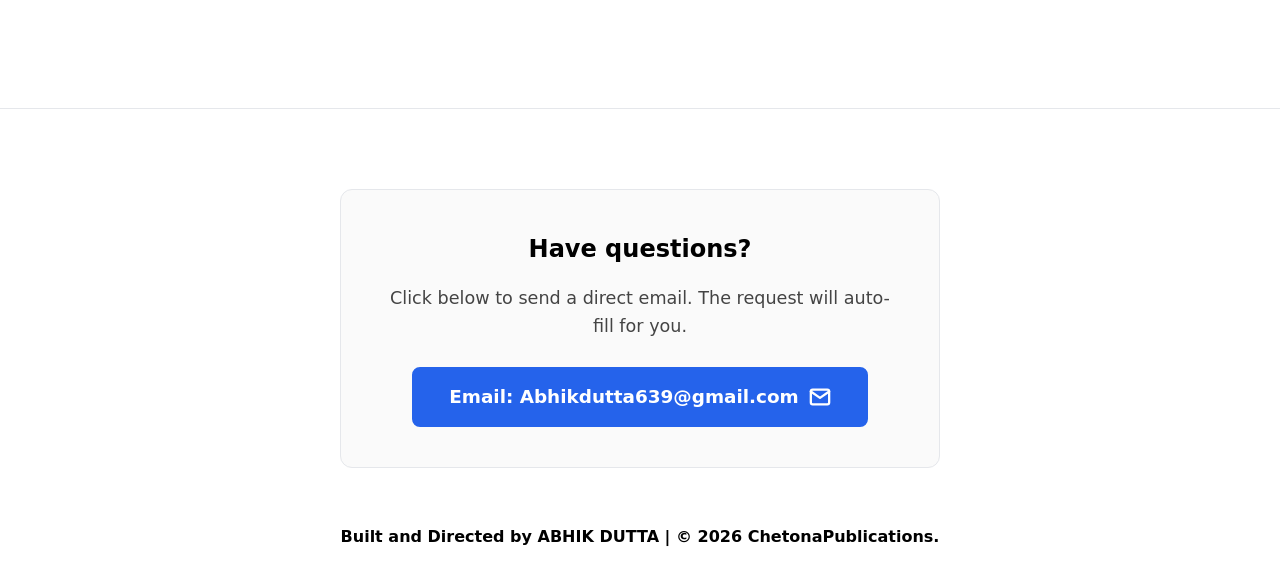
==== commit 24b3e3df: "Update index.html" ====
--- a/index.html
+++ b/index.html
@@ -218,25 +218,28 @@
                         <svg viewBox="0 0 24 24"><line x1="5" y1="12" x2="19" y2="12"/><polyline points="12 5 19 12 12 19"/></svg>
                     </div>
                 </a>
-                <a href="my-free-book.pdf" download class="book-card">
+                
+                <!-- NEW ADRE PREP APP CARD -->
+                <a href="https://ab2001k.github.io/adre-prep/index.html" target="_blank" class="book-card">
                     <div class="cover-box">
                         <svg class="fallback-svg" viewBox="0 0 24 24">
                             <path d="M4 19.5A2.5 2.5 0 0 1 6.5 17H20"/>
                             <path d="M6.5 2H20v20H6.5A2.5 2.5 0 0 1 4 19.5v-15A2.5 2.5 0 0 1 6.5 2z"/>
                         </svg>
-                        <img src="book2.jpg" alt="SSC MTS Cover" onerror="this.style.display='none'">
-                    </div>
-                    
-                    <h3>SSC MTS Solved Papers</h3>
-                    <p>Past 5 years solved questions with advanced math shortcuts.</p>
+                        <img src="https://ab2001k.github.io/adre-prep/thumbnail.jpg" alt="ADRE 3.0 & D.El.Ed PET App" onerror="this.style.display='none'">
+                    </div>
+                    
+                    <h3>ADRE 3.0 Pro & D.El.Ed PET App</h3>
+                    <p>Access free Mock Tests, Notes, and Study Materials for ADRE 3.0 and Assam D.El.Ed PET entrance.</p>
                     <div class="price" style="color: var(--text);">Free</div>
                     
                     <div class="btn btn-outline" style="width: 100%;">
-                        Download PDF
-                        <svg viewBox="0 0 24 24"><path d="M21 15v4a2 2 0 0 1-2 2H5a2 2 0 0 1-2-2v-4"/><polyline points="7 10 12 15 17 10"/><line x1="12" y1="15" x2="12" y2="3"/></svg>
-                    </div>
-                </a>
-                </div>
+                        Open App
+                        <svg viewBox="0 0 24 24"><path d="M18 13v6a2 2 0 0 1-2 2H5a2 2 0 0 1-2-2V8a2 2 0 0 1 2-2h6"/><polyline points="15 3 21 3 21 9"/><line x1="10" y1="14" x2="21" y2="3"/></svg>
+                    </div>
+                </a>
+                
+            </div>
         </div>
     </section>
 
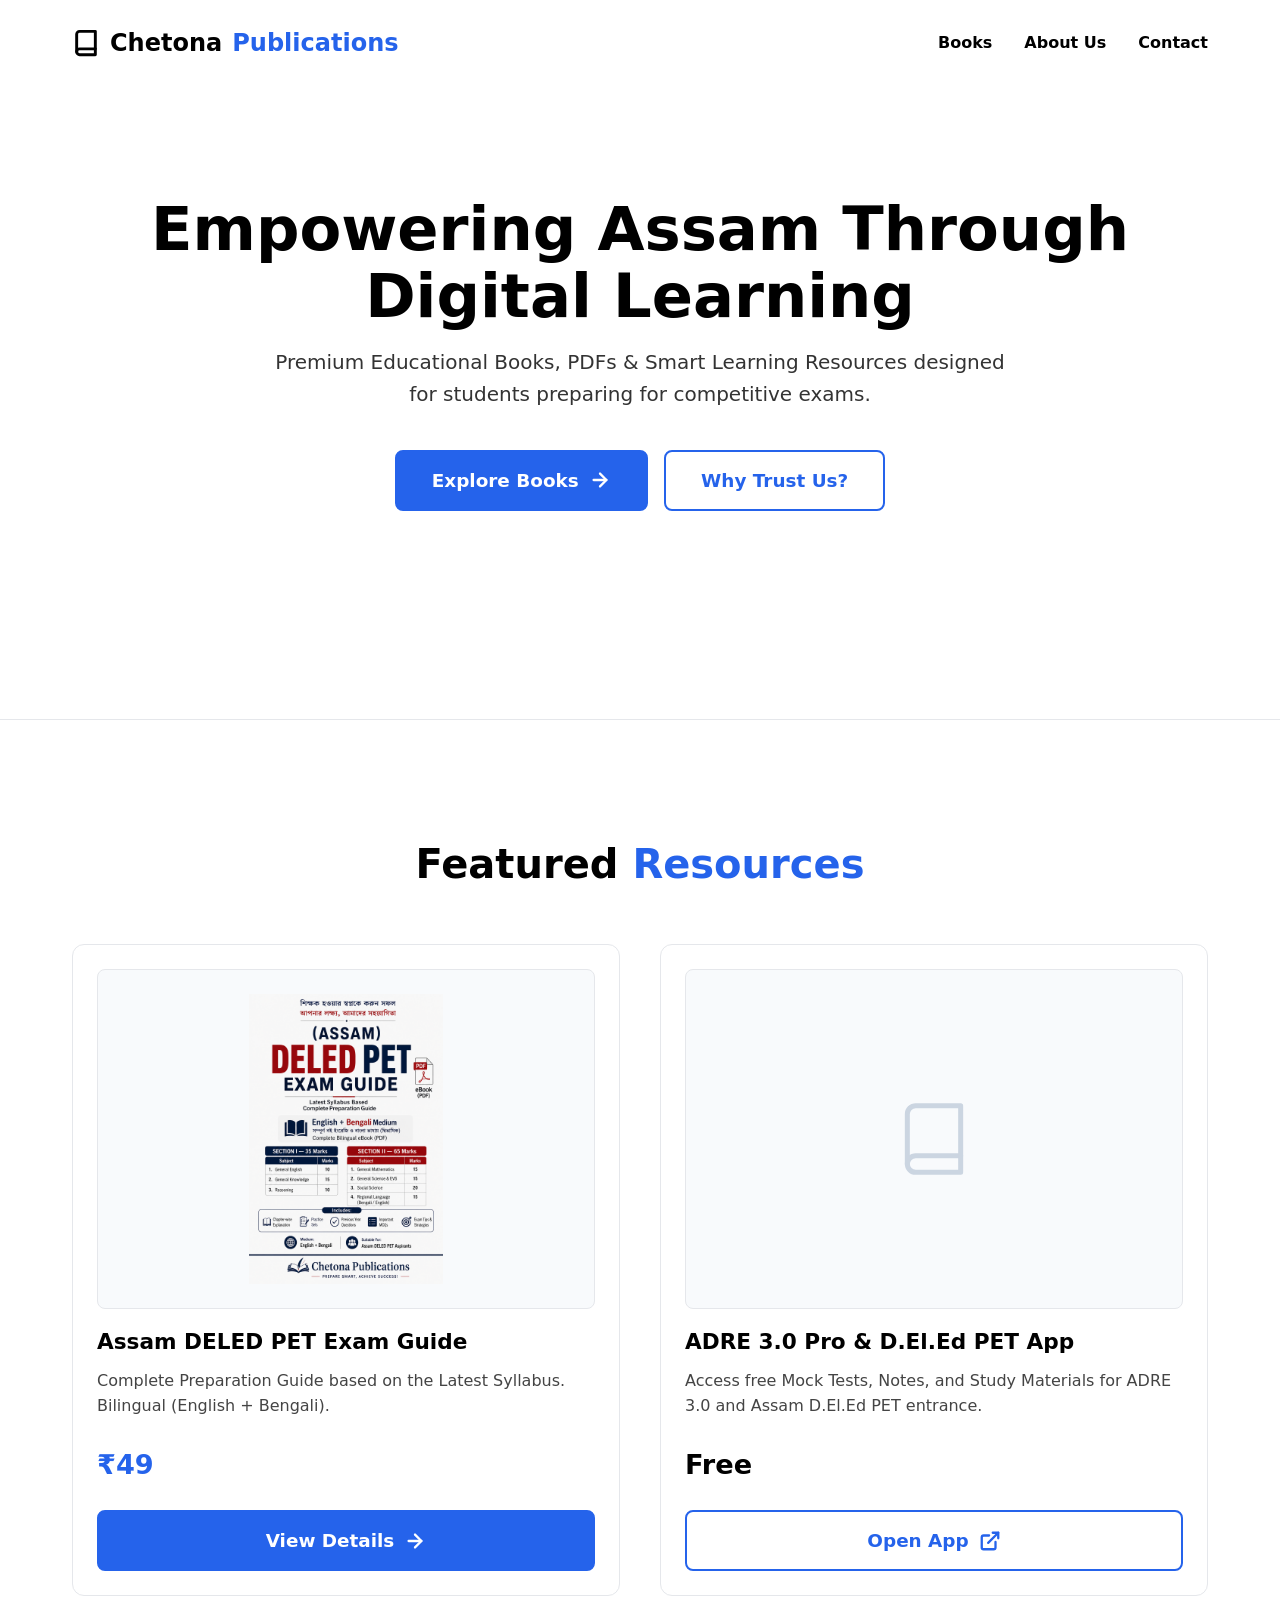
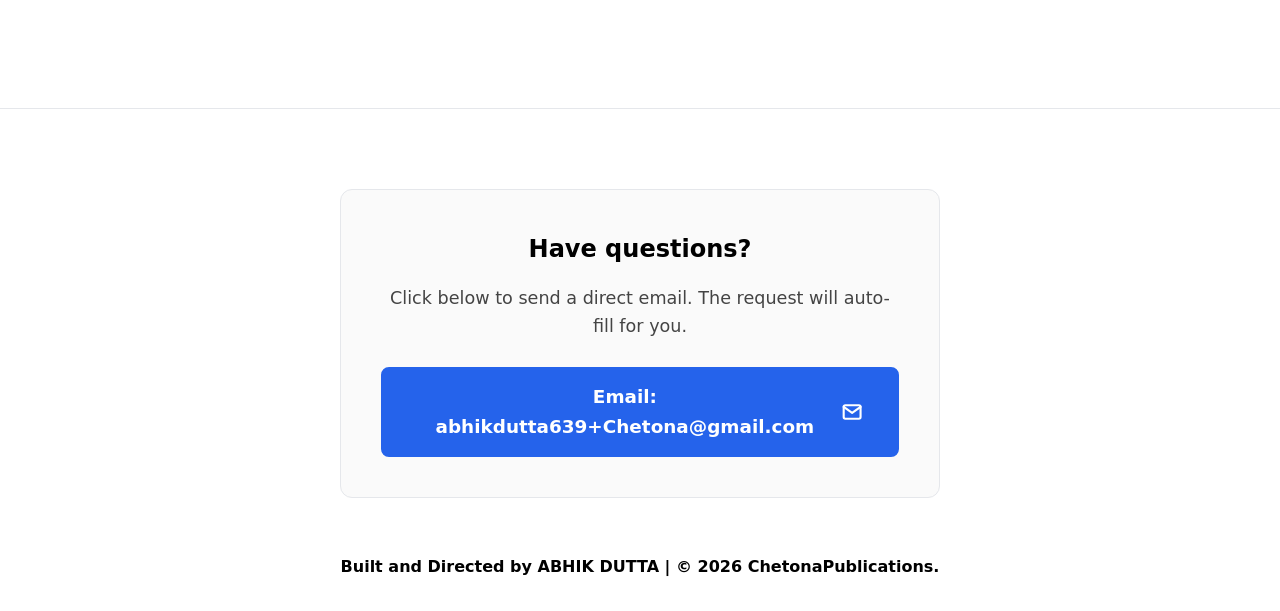
==== commit cc13aa71: "Update index.html" ====
--- a/index.html
+++ b/index.html
@@ -248,8 +248,8 @@
             <div class="contact-box">
                 <h2>Have questions?</h2>
                 <p style="margin: 1rem 0; font-size: 1.1rem; color: #444;">Click below to send a direct email. The request will auto-fill for you.</p>
-                <a href="mailto:Abhikdutta639@gmail.com?subject=Book%20Inquiry%20-%20ChetonaPublications&body=Hello%20Abhik%20Dutta,%0D%0A%0D%0AI%20am%20reaching%20out%20regarding%20your%20educational%20books.%0D%0A%0D%0AMy%20question%20is:%20" class="btn btn-primary" style="margin-top: 10px; display: inline-flex;">
-                    Email: Abhikdutta639@gmail.com
+                <a href="mailto:abhikdutta639+Chetona@gmail.com?subject=Book%20Inquiry%20-%20ChetonaPublications&body=Hello%20Abhik%20Dutta,%0D%0A%0D%0AI%20am%20reaching%20out%20regarding%20your%20educational%20books.%0D%0A%0D%0AMy%20question%20is:%20" class="btn btn-primary" style="margin-top: 10px; display: inline-flex;">
+                    Email: abhikdutta639+Chetona@gmail.com
                     <svg viewBox="0 0 24 24"><path d="M4 4h16c1.1 0 2 .9 2 2v12c0 1.1-.9 2-2 2H4c-1.1 0-2-.9-2-2V6c0-1.1.9-2 2-2z"/><polyline points="22,6 12,13 2,6"/></svg>
                 </a>
             </div>
